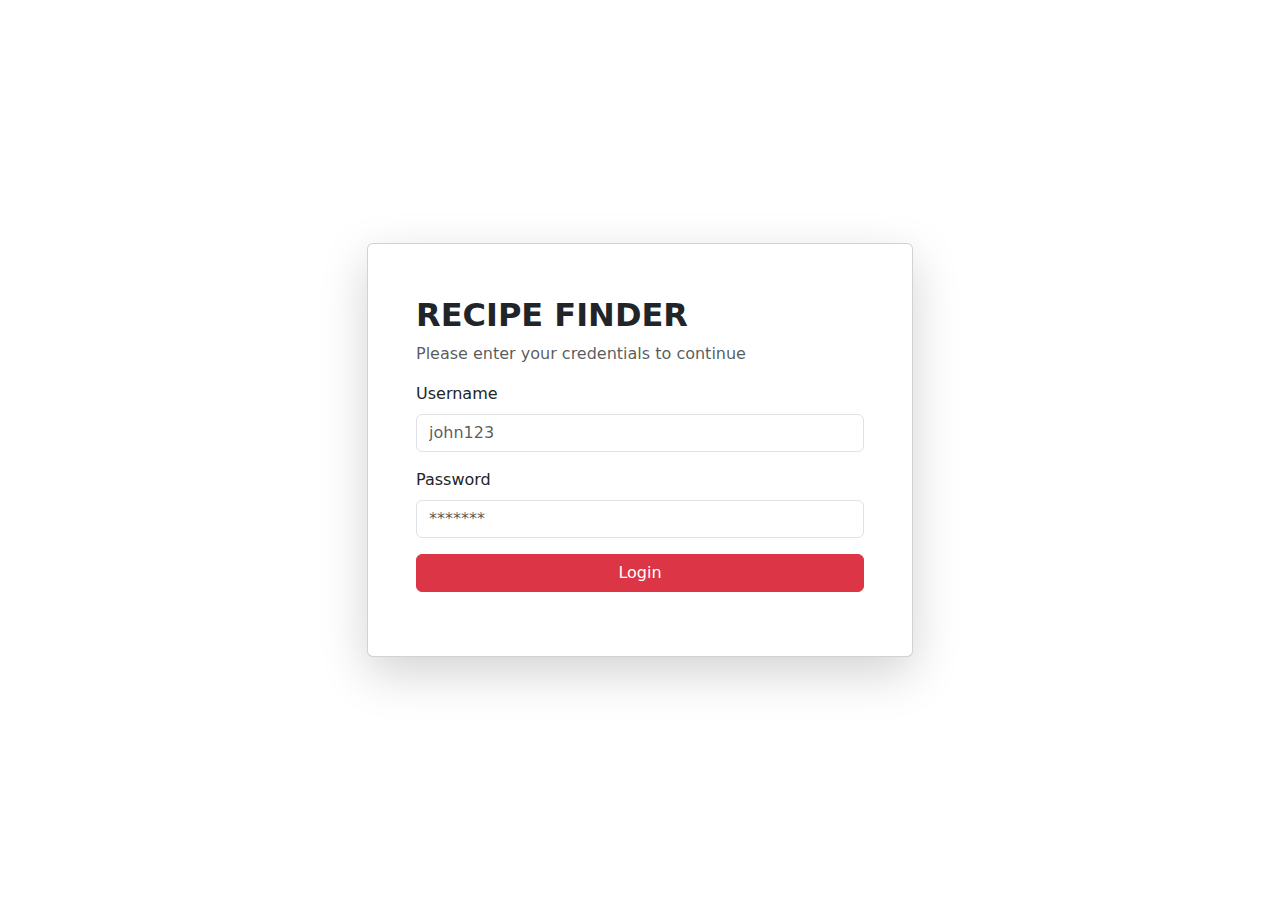
==== login.html @ 99daab06 "Add files via upload" ====
<!DOCTYPE html>
<html lang="en">
	<head>
		<meta charset="UTF-8" />
		<meta http-equiv="X-UA-Compatible" content="IE=edge" />
		<meta name="viewport" content="width=device-width, initial-scale=1.0" />
		<title>Login to Recipe Finder</title>
		<link href="https://cdn.jsdelivr.net/npm/bootstrap@5.1.3/dist/css/bootstrap.min.css" rel="stylesheet">
		<link rel="stylesheet" type="text/css" href="assets/css/login.css">
		<script type="text/javascript" src="https://code.jquery.com/jquery-1.12.4.min.js"></script>
		<script type="text/javascript" src="assets/js/login.js"></script>
	</head>
	<body>
		<div class="vh-100 d-flex justify-content-center align-items-center" id="login">
			<div class="container">
				<div class="row d-flex justify-content-center">
					<div class="col-12 col-md-8 col-lg-6">
						<div class="card bg-white shadow-lg">
							<div class="card-body p-5">
								<form class="mb-3 mt-md-1" id="loginform">
									<h2 class="fw-bold mb-2 text-uppercase">Recipe Finder</h2>
									<p class="mb-3 text-muted">Please enter your credentials to continue</p>
									<div class="mb-3">
										<label for="username" class="form-label">Username</label>
										<input type="text" name="username" class="form-control" id="email" placeholder="john123" required>
									</div>
									<div class="mb-3">
										<label for="password" class="form-label">Password</label>
										<input type="password" name="password" class="form-control" id="password" placeholder="*******" required>
									</div>
									<p class="text-danger" id="errormsg"></p>
									<div class="d-grid">
										<button class="btn btn-danger" type="submit">Login</button>
									</div>
								</form>
							</div>
						</div>
					</div>
				</div>
			</div>
		</div>
	</body>
</html>
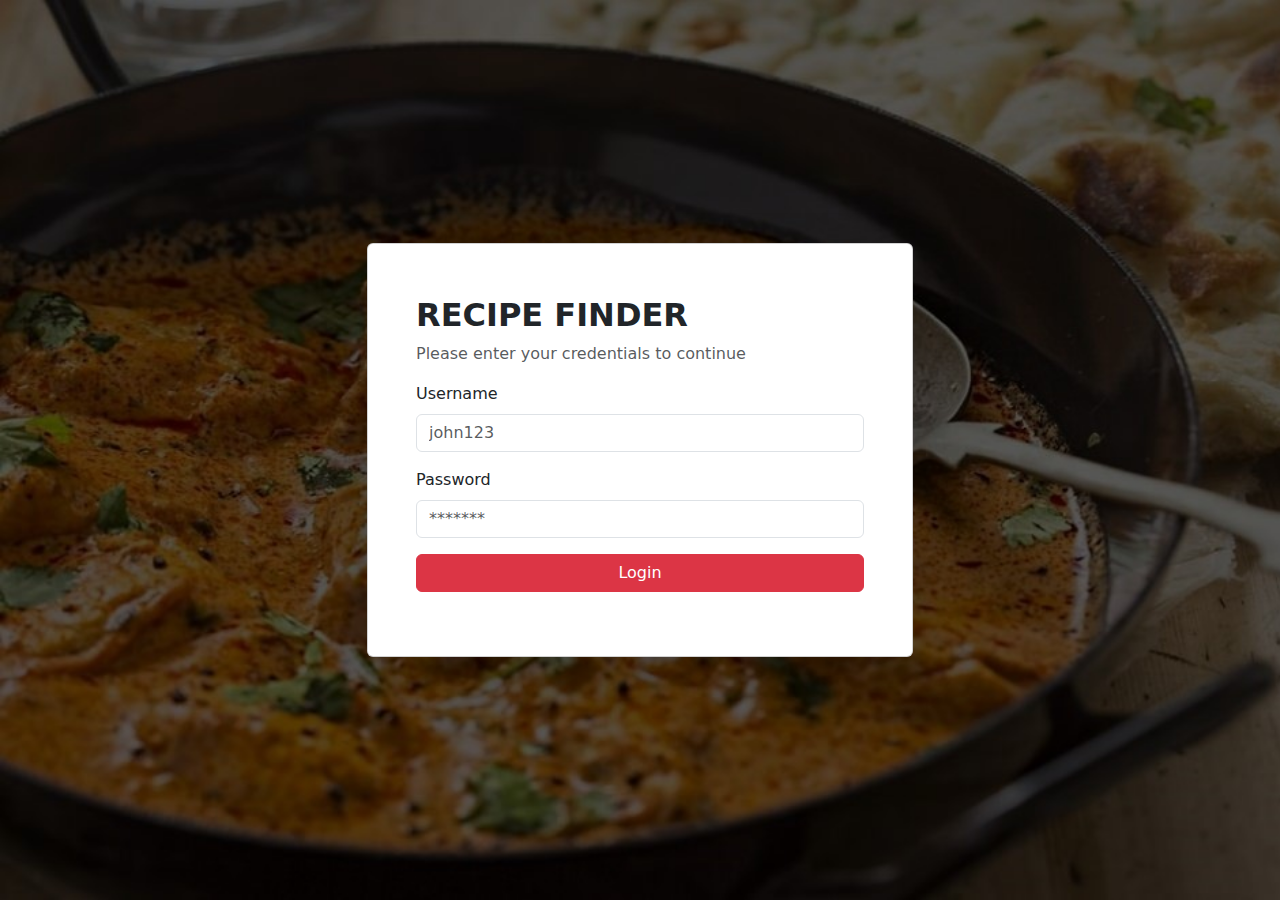
==== commit e845cea2: "Update login.html" ====
--- a/login.html
+++ b/login.html
@@ -22,7 +22,7 @@
 									<p class="mb-3 text-muted">Please enter your credentials to continue</p>
 									<div class="mb-3">
 										<label for="username" class="form-label">Username</label>
-										<input type="text" name="username" class="form-control" id="email" placeholder="john123" required>
+										<input type="text" name="username" class="form-control" id="username" placeholder="john123" required>
 									</div>
 									<div class="mb-3">
 										<label for="password" class="form-label">Password</label>
@@ -40,4 +40,4 @@
 			</div>
 		</div>
 	</body>
-</html>+</html>
--- a/assets/css/login.css
+++ b/assets/css/login.css
@@ -0,0 +1,6 @@
+body {
+	background-image: url('../img/backg.jpg');
+	background-repeat: no-repeat;
+	background-attachment: fixed;
+	background-size: cover;
+}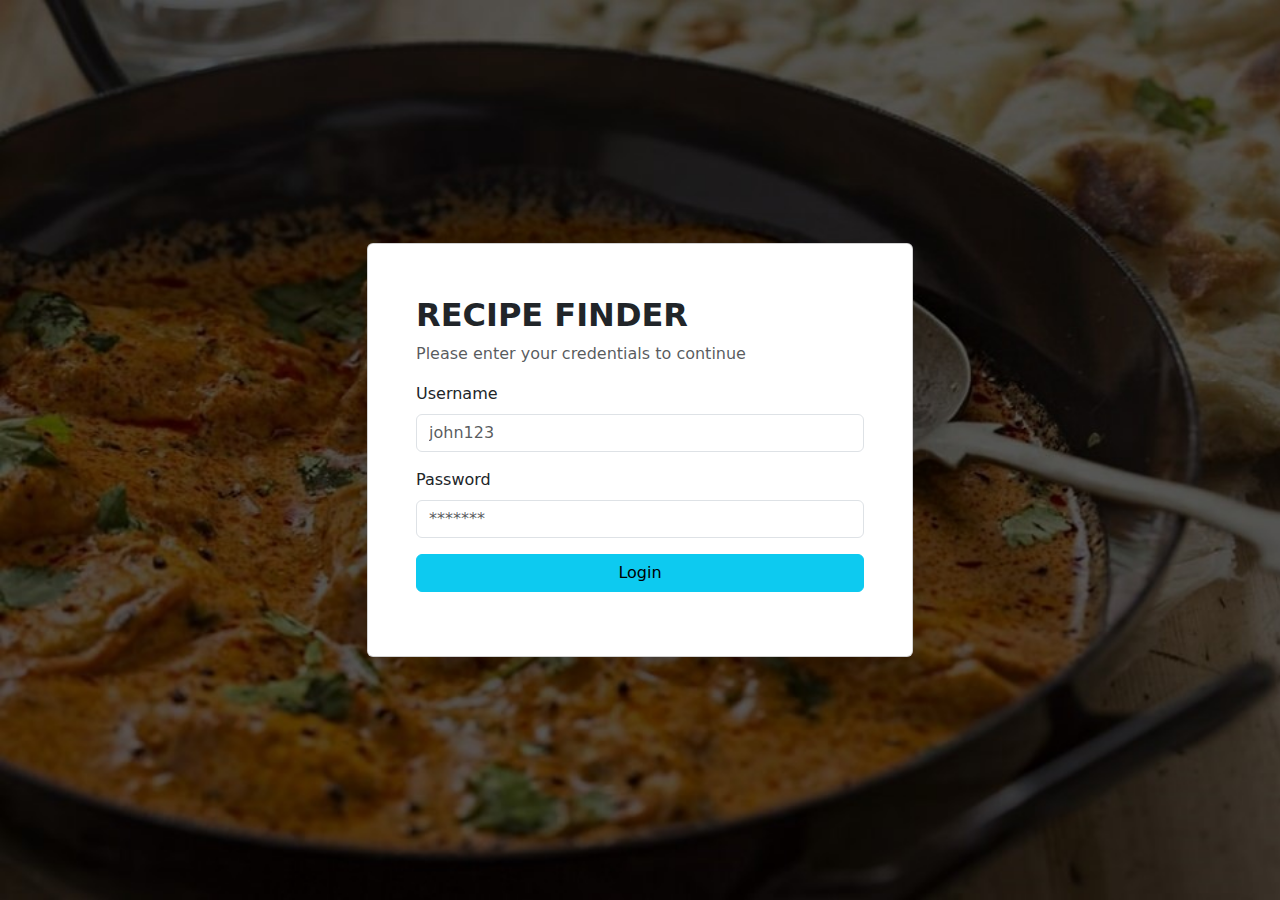
==== commit d851a0a0: "Add files via upload" ====
--- a/login.html
+++ b/login.html
@@ -5,7 +5,13 @@
 		<meta http-equiv="X-UA-Compatible" content="IE=edge" />
 		<meta name="viewport" content="width=device-width, initial-scale=1.0" />
 		<title>Login to Recipe Finder</title>
-		<link href="https://cdn.jsdelivr.net/npm/bootstrap@5.1.3/dist/css/bootstrap.min.css" rel="stylesheet">
+		<script>
+			console.log(document.cookie);
+			if (document.cookie.includes("username")) {
+				window.location = "https://akhil1608.github.io/recipefinder";
+			}
+		</script>
+		<link rel="stylesheet" href="https://cdn.jsdelivr.net/npm/bootstrap@5.1.3/dist/css/bootstrap.min.css">
 		<link rel="stylesheet" type="text/css" href="assets/css/login.css">
 		<script type="text/javascript" src="https://code.jquery.com/jquery-1.12.4.min.js"></script>
 		<script type="text/javascript" src="assets/js/login.js"></script>
@@ -30,7 +36,7 @@
 									</div>
 									<p class="text-danger" id="errormsg"></p>
 									<div class="d-grid">
-										<button class="btn btn-danger" type="submit">Login</button>
+										<button class="btn btn-info" type="submit">Login</button>
 									</div>
 								</form>
 							</div>
@@ -40,4 +46,4 @@
 			</div>
 		</div>
 	</body>
-</html>
+</html>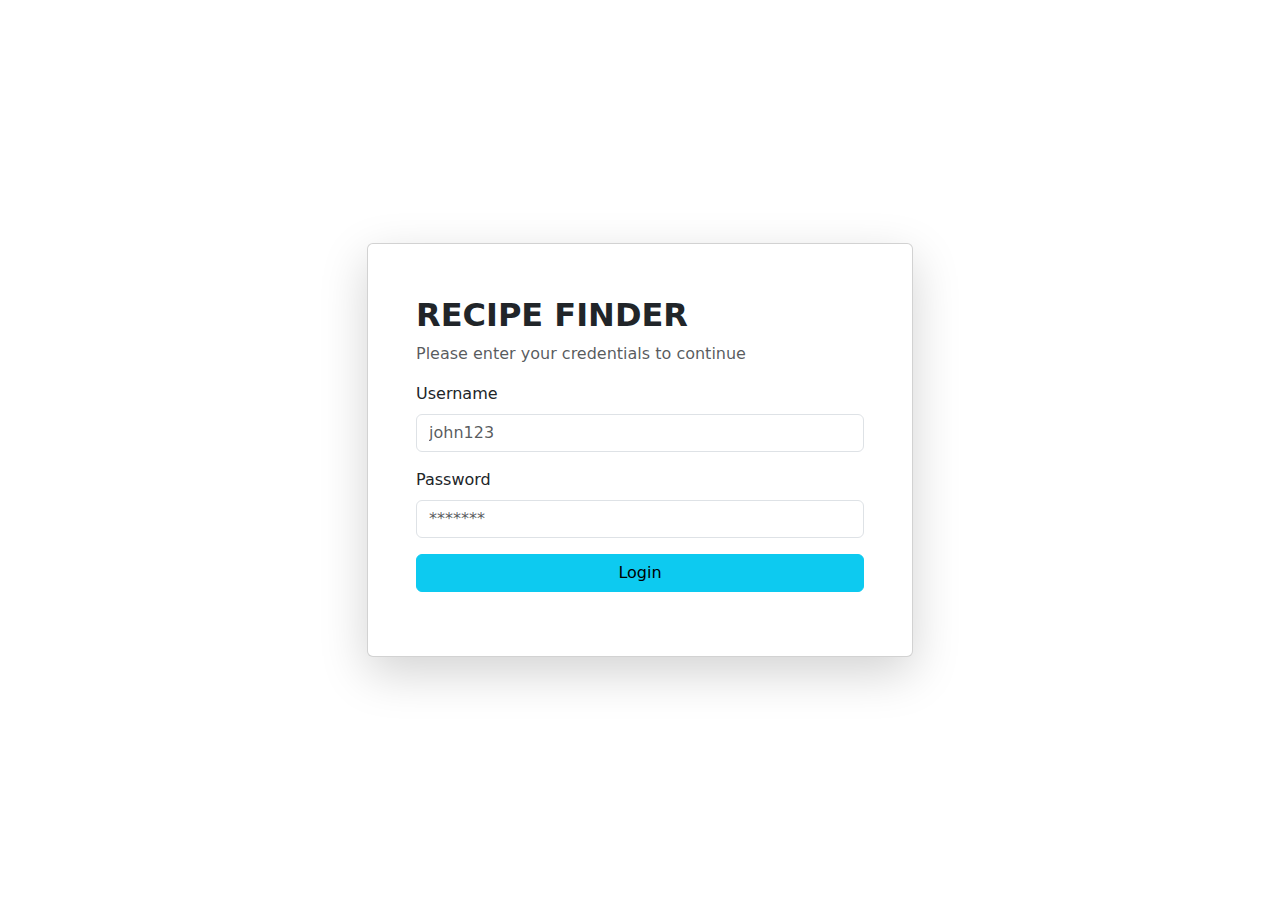
==== commit 9162eb43: "Add files via upload" ====
--- a/login.html
+++ b/login.html
@@ -6,13 +6,13 @@
 		<meta name="viewport" content="width=device-width, initial-scale=1.0" />
 		<title>Login to Recipe Finder</title>
 		<script>
-			console.log(document.cookie);
-			if (document.cookie.includes("username")) {
-				window.location = "https://akhil1608.github.io/recipefinder";
-			}
+			// console.log(document.cookie);
+			// if (document.cookie.includes("username")) {
+				// window.location = "https://akhil1608.github.io/recipefinder/members.html";
+			// }
 		</script>
 		<link rel="stylesheet" href="https://cdn.jsdelivr.net/npm/bootstrap@5.1.3/dist/css/bootstrap.min.css">
-		<link rel="stylesheet" type="text/css" href="assets/css/login.css">
+		<link rel="stylesheet" type="text/css" href="assets/css/style.css">
 		<script type="text/javascript" src="https://code.jquery.com/jquery-1.12.4.min.js"></script>
 		<script type="text/javascript" src="assets/js/login.js"></script>
 	</head>
--- a/assets/css/style.css
+++ b/assets/css/style.css
@@ -0,0 +1,61 @@
+h1 {
+	text-align: center;
+}        
+#grid-x {
+	overflow: 10px;
+	width: 100%;
+	padding-top: 2em;
+}
+
+
+#text {
+	background: white;
+	display: inline-block;
+	text-align: justify;
+	height: 100%;
+	width: 105%;
+	padding: 10px;
+	box-sizing: border-box;
+	
+} 
+img {
+	width: 100%;
+	height:300px;
+}
+#sidebar {
+	background: lightblue;
+	float: left;
+	text-align: justify;
+	display: inline-block;
+	width: 30%;
+	padding: 10px;
+	box-sizing: border-box;
+}
+#buttons {
+	text-align: right;
+	padding-right: 50px;
+	
+}
+
+.around {
+	border: 1px solid black;
+}
+#design {
+	float: right;
+	padding-right: 10px;
+}
+#footer {
+	width: 100%;
+	float: left;
+	padding-left: 10px;
+	position: relative;
+	margin-top: 3em;
+	height: 1.5rem;
+}    
+.nav {  
+	margin: 10px;    
+}
+#entire {
+	margin: 50px;
+	display: inline-block;
+}
